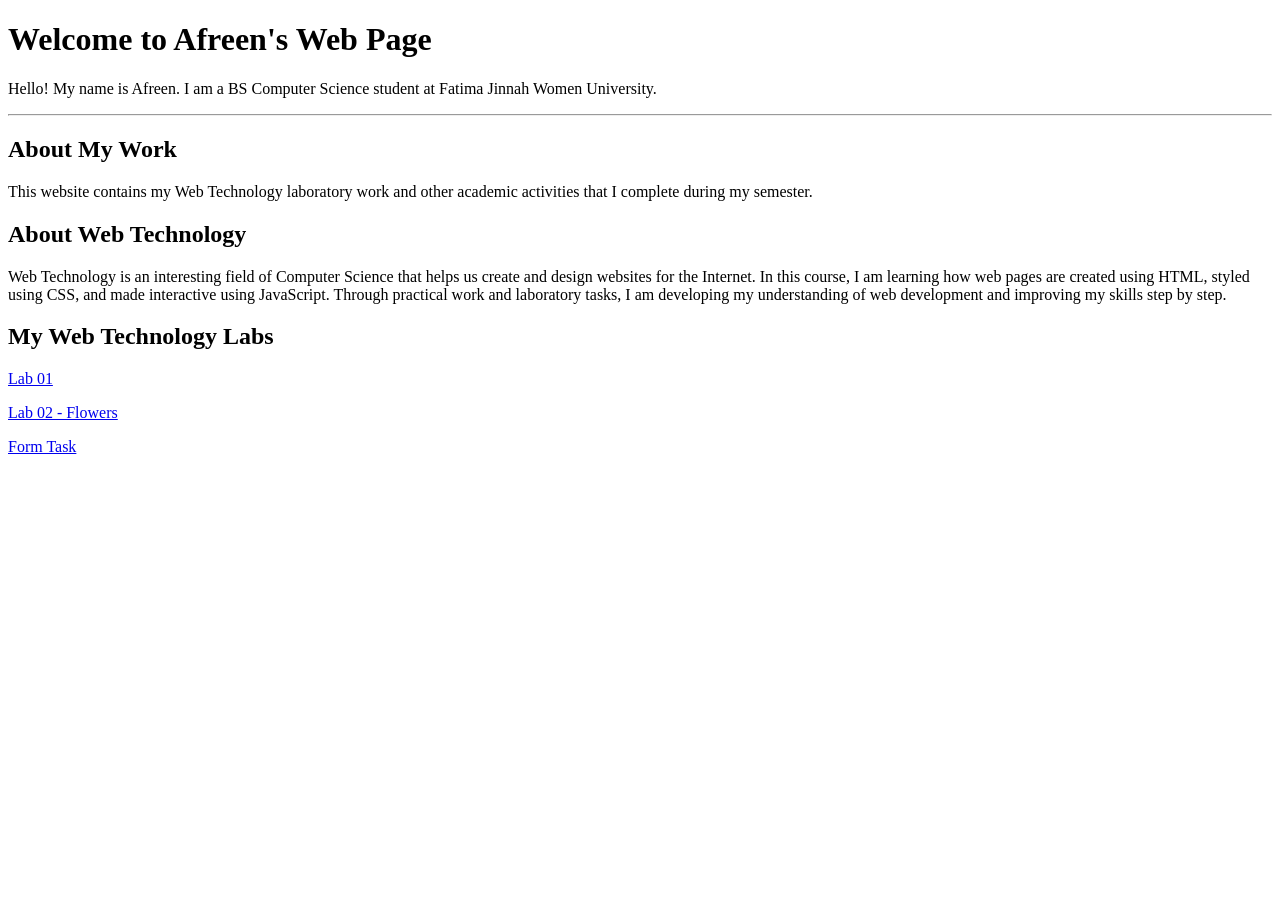
==== index.html @ 4e764ea2 "index.html" ====
<!DOCTYPE html>

<html>

<head>

    <title>Afreen's Web Page</title>

</head>

<body>

    <h1>Welcome to Afreen's Web Page</h1>

    <p>
        Hello! My name is Afreen. I am a BS Computer Science student
        at Fatima Jinnah Women University.
    </p>

    <hr>

    <h2>About My Work</h2>

    <p>
        This website contains my Web Technology laboratory work
        and other academic activities that I complete during my semester.
    </p>

    <h2>About Web Technology</h2>

    <p>
        Web Technology is an interesting field of Computer Science
        that helps us create and design websites for the Internet.
        In this course, I am learning how web pages are created using
        HTML, styled using CSS, and made interactive using JavaScript.
        Through practical work and laboratory tasks, I am developing
        my understanding of web development and improving my skills
        step by step.
    </p>

    <h2>My Web Technology Labs</h2>

    <p>
        <a href="lab01.html">Lab 01</a>
    </p>

    <p>
        <a href="Lab02/flowers.html">Lab 02 - Flowers</a>
    </p>
<p>
    <a href="formtask.html">Form Task</a>

<p>
    <a href="WorldMapProject/index.html">
    </a>
</p>
</body>

</html>
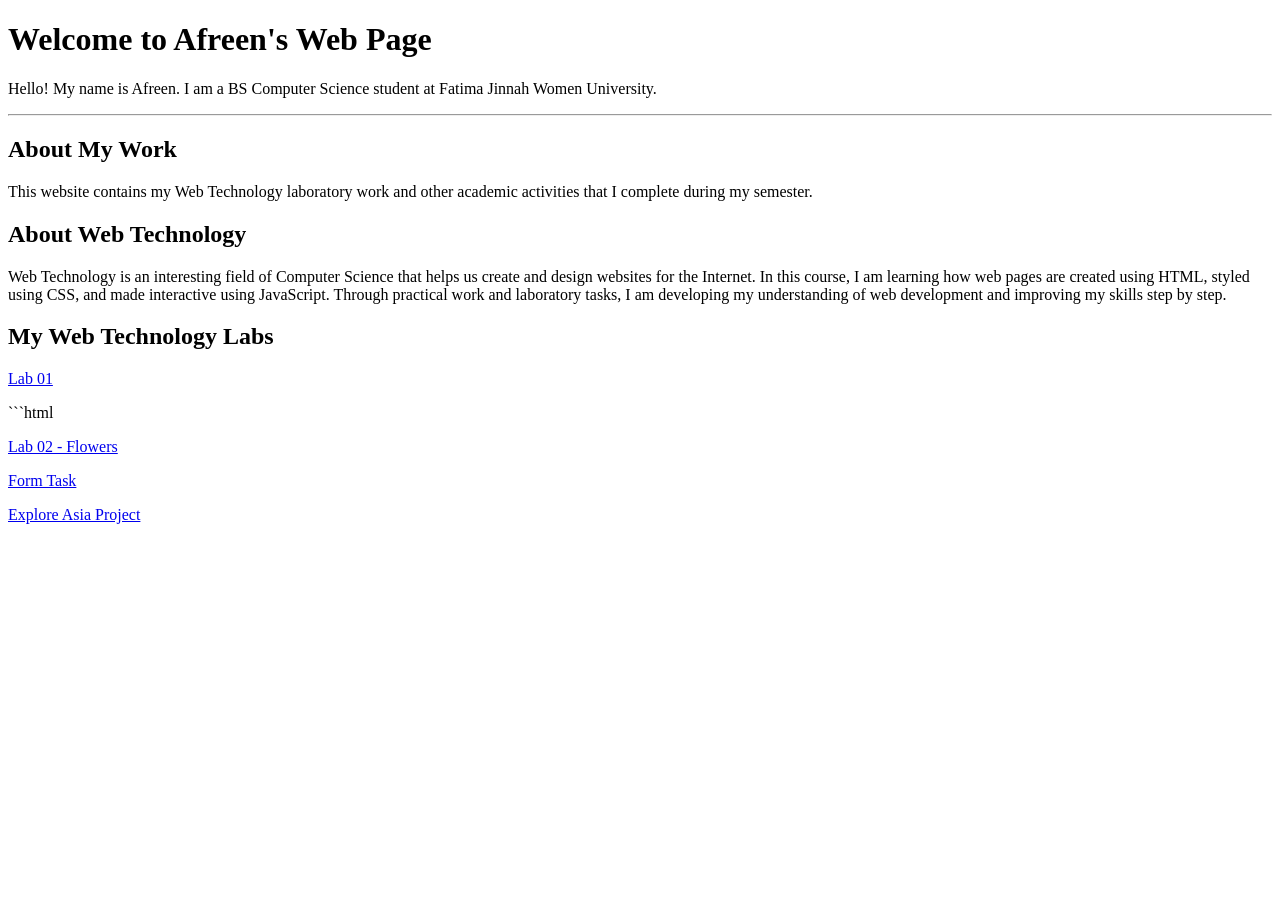
==== commit 744b9b01: "index.html" ====
--- a/index.html
+++ b/index.html
@@ -44,16 +44,19 @@
         <a href="lab01.html">Lab 01</a>
     </p>
 
-    <p>
-        <a href="Lab02/flowers.html">Lab 02 - Flowers</a>
-    </p>
+   ```html
 <p>
-    <a href="formtask.html">Form Task</a>
+    <a href="Lab02/flowers.html">Lab 02 - Flowers</a>
+</p>
 
 <p>
-    <a href="WorldMapProject/index.html">
-    </a>
+    <a href="formtask/first.html">Form Task</a>
 </p>
+
+<p>
+    <a href="WorldMapProject/index.html">Explore Asia Project</a>
+</p>
+
 </body>
 
 </html>
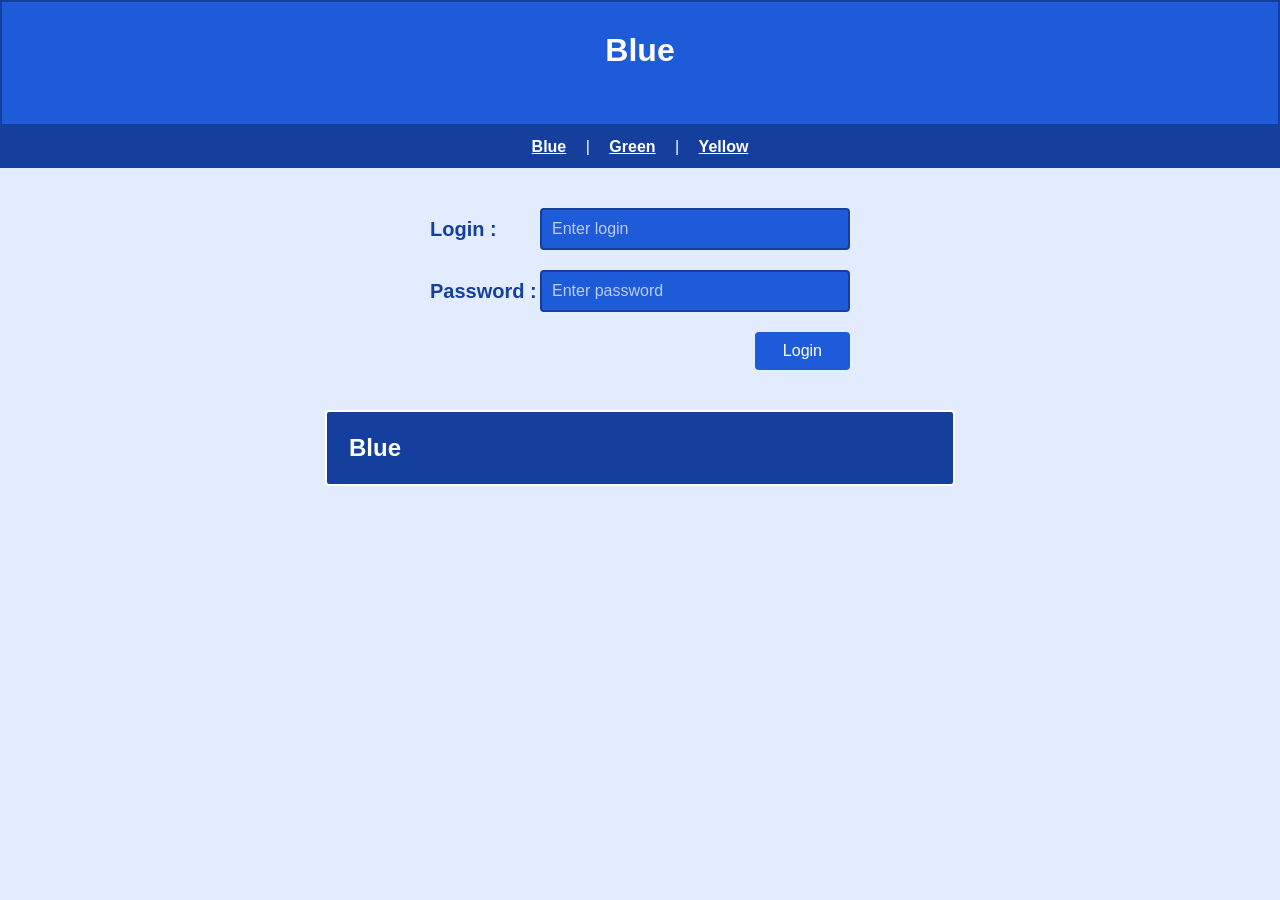
==== commit 29bf87ee: "Add files via upload" ====
--- a/index.html
+++ b/index.html
@@ -1,62 +1,47 @@
-<!DOCTYPE html>
-
-<html>
-
-<head>
-
-    <title>Afreen's Web Page</title>
-
-</head>
-
-<body>
-
-    <h1>Welcome to Afreen's Web Page</h1>
-
-    <p>
-        Hello! My name is Afreen. I am a BS Computer Science student
-        at Fatima Jinnah Women University.
-    </p>
-
-    <hr>
-
-    <h2>About My Work</h2>
-
-    <p>
-        This website contains my Web Technology laboratory work
-        and other academic activities that I complete during my semester.
-    </p>
-
-    <h2>About Web Technology</h2>
-
-    <p>
-        Web Technology is an interesting field of Computer Science
-        that helps us create and design websites for the Internet.
-        In this course, I am learning how web pages are created using
-        HTML, styled using CSS, and made interactive using JavaScript.
-        Through practical work and laboratory tasks, I am developing
-        my understanding of web development and improving my skills
-        step by step.
-    </p>
-
-    <h2>My Web Technology Labs</h2>
-
-    <p>
-        <a href="lab01.html">Lab 01</a>
-    </p>
-
-   ```html
-<p>
-    <a href="Lab02/flowers.html">Lab 02 - Flowers</a>
-</p>
-
-<p>
-    <a href="formtask/first.html">Form Task</a>
-</p>
-
-<p>
-    <a href="WorldMapProject/index.html">Explore Asia Project</a>
-</p>
-
-</body>
-
-</html>
+<!DOCTYPE html>
+<html lang="en">
+<head>
+  <meta charset="UTF-8">
+  <title>Dynamic Theme & Login Task</title>
+  <link rel="stylesheet" href="style.css">
+</head>
+<body>
+
+  <!-- Header -->
+  <div class="header">
+    <h1 id="themeName">Blue</h1>
+  </div>
+
+  <!-- Navbar -->
+  <div class="navbar">
+    <a href="#" data-theme="blue">Blue</a> | 
+    <a href="#" data-theme="green">Green</a> | 
+    <a href="#" data-theme="yellow">Yellow</a>
+  </div>
+
+  <!-- Login Form Area -->
+  <div class="form-area">
+    <div class="row">
+      <label for="username">Login :</label>
+      <input type="text" id="username" placeholder="Enter login">
+    </div>
+
+    <div class="row">
+      <label for="password">Password :</label>
+      <input type="password" id="password" placeholder="Enter password">
+    </div>
+
+    <div class="row action">
+      <span id="errorMsg"></span>
+      <button id="loginBtn">Login</button>
+    </div>
+  </div>
+
+  <!-- Result Box -->
+  <div id="resultBox" class="result-box">
+    Blue
+  </div>
+
+  <script src="script.js"></script>
+</body>
+</html>
--- a/style.css
+++ b/style.css
@@ -0,0 +1,128 @@
+:root {
+  --main: #1e5bd8;
+  --dark: #143f9c;
+  --light: #e3ecff;
+}
+
+* {
+  box-sizing: border-box;
+  font-family: Arial, sans-serif;
+}
+
+body {
+  margin: 0;
+  background: var(--light);
+  transition: background 0.3s;
+}
+
+.header {
+  background: var(--main);
+  color: white;
+  padding: 30px 30px 35px;
+  text-align: center;
+  border: 2px solid var(--dark);
+  transition: background 0.3s;
+}
+
+.header h1 {
+  margin: 0 0 20px;
+}
+
+.result-box {
+  background: var(--dark);
+  color: white;
+  width: 630px;
+  max-width: 95%;
+  margin: 0 auto;
+  padding: 22px;
+  font-size: 24px;
+  font-weight: bold;
+  border-radius: 4px;
+  border: 2px solid white;
+  transition: background 0.3s;
+}
+
+.navbar {
+  background: var(--dark);
+  padding: 12px;
+  text-align: center;
+  color: white;
+  transition: background 0.3s;
+}
+
+.navbar a {
+  color: white;
+  text-decoration: underline;
+  margin: 0 15px;
+  font-weight: bold;
+}
+
+.navbar a:hover {
+  opacity: 0.7;
+}
+
+.form-area {
+  width: 420px;
+  max-width: 95%;
+  margin: 40px auto;
+}
+
+.row {
+  display: flex;
+  align-items: center;
+  margin-bottom: 20px;
+}
+
+.row label {
+  width: 110px;
+  font-size: 20px;
+  color: var(--dark);
+  font-weight: bold;
+}
+
+.row input {
+  flex: 1;
+  padding: 10px;
+  border: 2px solid var(--dark);
+  border-radius: 4px;
+  outline: none;
+  font-size: 16px;
+  background: var(--main);
+  color: white;
+  transition: background 0.3s, border-color 0.3s, box-shadow 0.3s;
+}
+
+.row input::placeholder {
+  color: white;
+  opacity: 0.7;
+}
+
+.row input:focus {
+  background: var(--dark);
+  box-shadow: 0 0 6px var(--main);
+}
+
+.row.action {
+  justify-content: flex-end;
+  gap: 15px;
+}
+
+#errorMsg {
+  color: red;
+  font-weight: bold;
+}
+
+button {
+  background: var(--main);
+  color: white;
+  border: none;
+  padding: 10px 28px;
+  font-size: 16px;
+  border-radius: 4px;
+  cursor: pointer;
+  transition: background 0.3s;
+}
+
+button:hover {
+  background: var(--dark);
+}
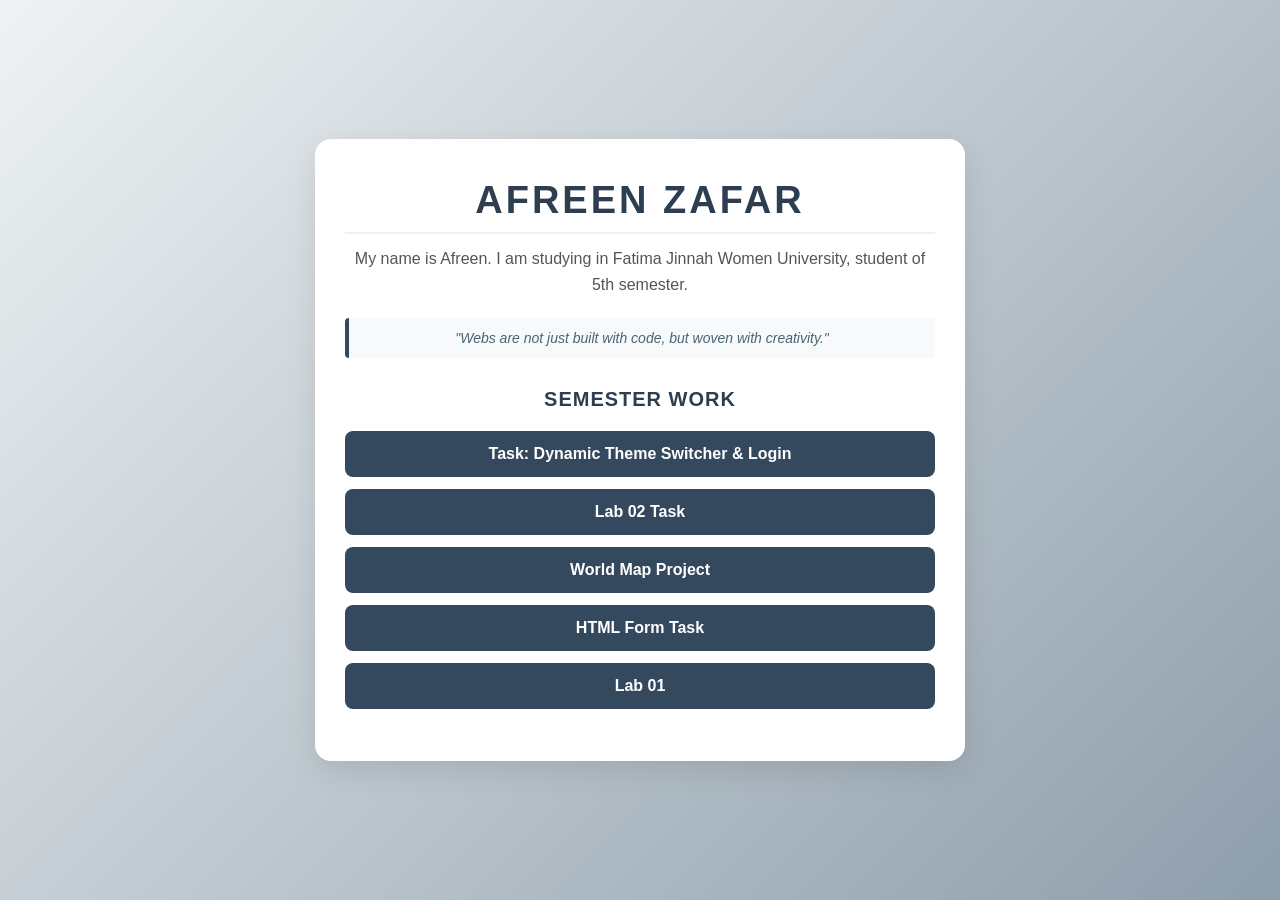
==== commit 3503ba34: "index.html" ====
--- a/index.html
+++ b/index.html
@@ -1,47 +1,130 @@
-<!DOCTYPE html>
-<html lang="en">
-<head>
-  <meta charset="UTF-8">
-  <title>Dynamic Theme & Login Task</title>
-  <link rel="stylesheet" href="style.css">
-</head>
-<body>
-
-  <!-- Header -->
-  <div class="header">
-    <h1 id="themeName">Blue</h1>
-  </div>
-
-  <!-- Navbar -->
-  <div class="navbar">
-    <a href="#" data-theme="blue">Blue</a> | 
-    <a href="#" data-theme="green">Green</a> | 
-    <a href="#" data-theme="yellow">Yellow</a>
-  </div>
-
-  <!-- Login Form Area -->
-  <div class="form-area">
-    <div class="row">
-      <label for="username">Login :</label>
-      <input type="text" id="username" placeholder="Enter login">
-    </div>
-
-    <div class="row">
-      <label for="password">Password :</label>
-      <input type="password" id="password" placeholder="Enter password">
-    </div>
-
-    <div class="row action">
-      <span id="errorMsg"></span>
-      <button id="loginBtn">Login</button>
-    </div>
-  </div>
-
-  <!-- Result Box -->
-  <div id="resultBox" class="result-box">
-    Blue
-  </div>
-
-  <script src="script.js"></script>
-</body>
-</html>+<!DOCTYPE html>
+<html lang="en">
+<head>
+  <meta charset="UTF-8">
+  <meta name="viewport" content="width=device-width, initial-scale=1.0">
+  <title>Afreen Zafar - Portfolio</title>
+  <style>
+    * {
+      box-sizing: border-box;
+      margin: 0;
+      padding: 0;
+    }
+
+    body {
+      font-family: 'Segoe UI', Tahoma, Geneva, Verdana, sans-serif;
+      background: linear-gradient(135deg, #eef2f3 0%, #8e9eab 100%);
+      min-height: 100vh;
+      display: flex;
+      justify-content: center;
+      align-items: center;
+      padding: 20px;
+    }
+
+    .card {
+      background: #ffffff;
+      width: 100%;
+      max-width: 650px;
+      padding: 40px 30px;
+      border-radius: 16px;
+      box-shadow: 0 10px 30px rgba(0, 0, 0, 0.1);
+      text-align: center;
+    }
+
+    /* Aesthetic Title */
+    .main-title {
+      font-size: 38px;
+      font-weight: 700;
+      letter-spacing: 3px;
+      color: #2c3e50;
+      text-transform: uppercase;
+      margin-bottom: 12px;
+      border-bottom: 2px solid #eef2f3;
+      padding-bottom: 10px;
+    }
+
+    /* Intro Paragraph */
+    .intro-text {
+      font-size: 16px;
+      color: #555555;
+      line-height: 1.6;
+      margin-bottom: 20px;
+    }
+
+    /* Quote Styling */
+    .quote {
+      font-style: italic;
+      font-size: 14px;
+      color: #4a6572;
+      background: #f7f9fa;
+      padding: 12px 20px;
+      border-left: 4px solid #34495e;
+      border-radius: 4px;
+      margin-bottom: 30px;
+    }
+
+    /* Semester Work Section */
+    .section-title {
+      font-size: 20px;
+      color: #2c3e50;
+      margin-bottom: 20px;
+      text-transform: uppercase;
+      letter-spacing: 1px;
+    }
+
+    .task-list {
+      list-style: none;
+    }
+
+    .task-list li {
+      margin-bottom: 12px;
+    }
+
+    .task-list a {
+      display: block;
+      padding: 14px 20px;
+      background-color: #34495e;
+      color: #ffffff;
+      text-decoration: none;
+      border-radius: 8px;
+      font-weight: 600;
+      transition: all 0.3s ease;
+    }
+
+    .task-list a:hover {
+      background-color: #1abc9c;
+      transform: translateY(-2px);
+      box-shadow: 0 4px 12px rgba(26, 188, 156, 0.3);
+    }
+  </style>
+</head>
+<body>
+
+  <div class="card">
+    <!-- Aesthetic Title -->
+    <h1 class="main-title">Afreen Zafar</h1>
+
+    <!-- Intro Text -->
+    <p class="intro-text">
+      My name is Afreen. I am studying in Fatima Jinnah Women University, student of 5th semester.
+    </p>
+
+    <!-- Short Web Tech Quote -->
+    <div class="quote">
+      "Webs are not just built with code, but woven with creativity."
+    </div>
+
+    <!-- Semester Work Section -->
+    <h2 class="section-title">Semester Work</h2>
+
+    <ul class="task-list">
+      <li><a href="ThemeTask/index.html">Task: Dynamic Theme Switcher & Login</a></li>
+      <li><a href="Lab02/index.html">Lab 02 Task</a></li>
+      <li><a href="WorldMapProject/index.html">World Map Project</a></li>
+      <li><a href="formtask/index.html">HTML Form Task</a></li>
+      <li><a href="lab01.html">Lab 01</a></li>
+    </ul>
+  </div>
+
+</body>
+</html>
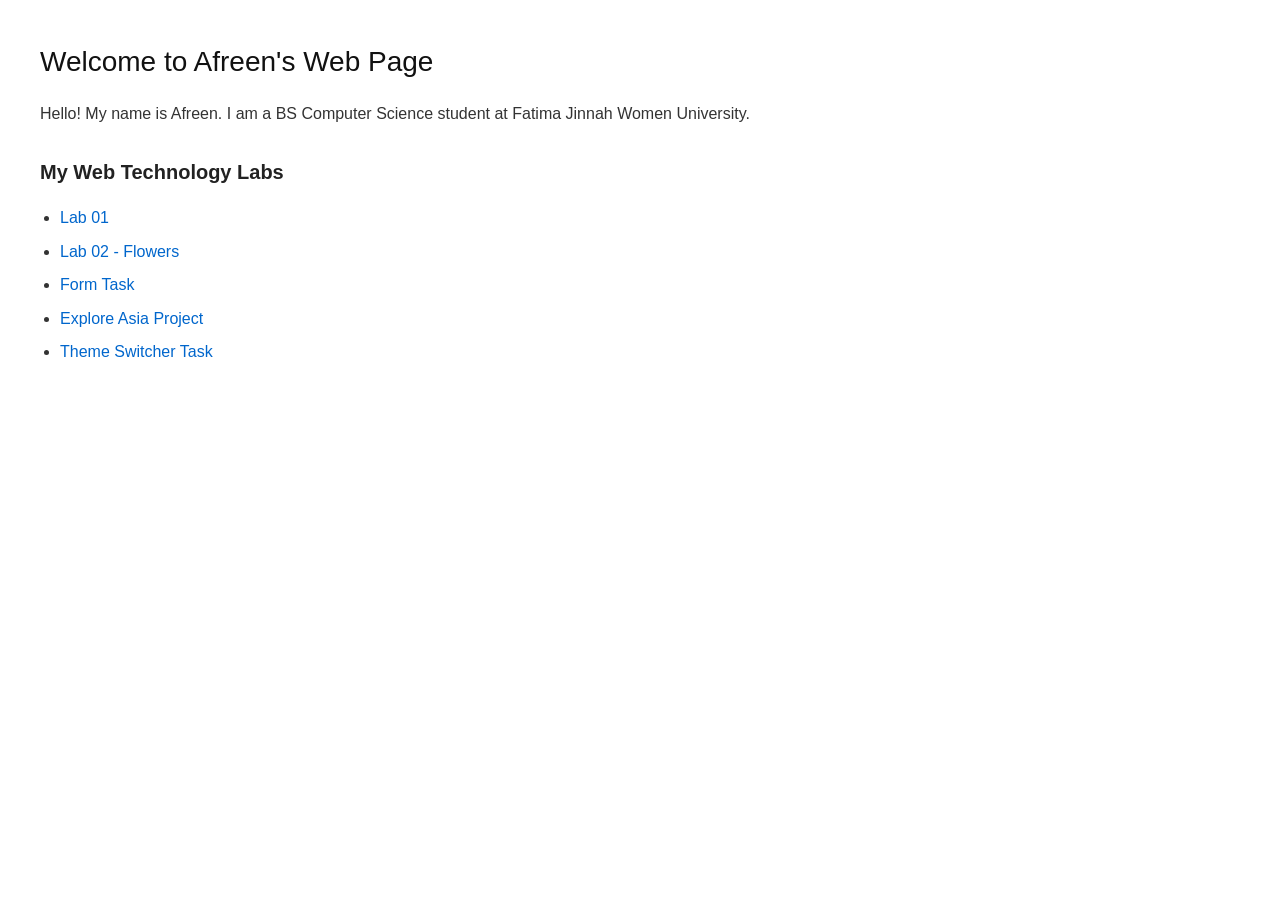
==== commit 65d72854: "index.html" ====
--- a/index.html
+++ b/index.html
@@ -2,129 +2,55 @@
 <html lang="en">
 <head>
   <meta charset="UTF-8">
-  <meta name="viewport" content="width=device-width, initial-scale=1.0">
-  <title>Afreen Zafar - Portfolio</title>
+  <title>Welcome to Afreen's Web Page</title>
   <style>
-    * {
-      box-sizing: border-box;
-      margin: 0;
-      padding: 0;
+    body {
+      font-family: Arial, sans-serif;
+      margin: 40px;
+      line-height: 1.6;
+      color: #333;
     }
-
-    body {
-      font-family: 'Segoe UI', Tahoma, Geneva, Verdana, sans-serif;
-      background: linear-gradient(135deg, #eef2f3 0%, #8e9eab 100%);
-      min-height: 100vh;
-      display: flex;
-      justify-content: center;
-      align-items: center;
-      padding: 20px;
+    h1 {
+      font-weight: normal;
+      font-size: 28px;
+      color: #111;
+      border-bottom: none;
+      margin-bottom: 5px;
     }
-
-    .card {
-      background: #ffffff;
-      width: 100%;
-      max-width: 650px;
-      padding: 40px 30px;
-      border-radius: 16px;
-      box-shadow: 0 10px 30px rgba(0, 0, 0, 0.1);
-      text-align: center;
+    h2 {
+      color: #222;
+      margin-top: 30px;
+      font-size: 20px;
     }
-
-    /* Aesthetic Title */
-    .main-title {
-      font-size: 38px;
-      font-weight: 700;
-      letter-spacing: 3px;
-      color: #2c3e50;
-      text-transform: uppercase;
-      margin-bottom: 12px;
-      border-bottom: 2px solid #eef2f3;
-      padding-bottom: 10px;
+    ul {
+      list-style-type: disc;
+      padding-left: 20px;
     }
-
-    /* Intro Paragraph */
-    .intro-text {
-      font-size: 16px;
-      color: #555555;
-      line-height: 1.6;
-      margin-bottom: 20px;
+    li {
+      margin: 8px 0;
     }
-
-    /* Quote Styling */
-    .quote {
-      font-style: italic;
-      font-size: 14px;
-      color: #4a6572;
-      background: #f7f9fa;
-      padding: 12px 20px;
-      border-left: 4px solid #34495e;
-      border-radius: 4px;
-      margin-bottom: 30px;
+    a {
+      color: #0066cc;
+      text-decoration: none;
     }
-
-    /* Semester Work Section */
-    .section-title {
-      font-size: 20px;
-      color: #2c3e50;
-      margin-bottom: 20px;
-      text-transform: uppercase;
-      letter-spacing: 1px;
-    }
-
-    .task-list {
-      list-style: none;
-    }
-
-    .task-list li {
-      margin-bottom: 12px;
-    }
-
-    .task-list a {
-      display: block;
-      padding: 14px 20px;
-      background-color: #34495e;
-      color: #ffffff;
-      text-decoration: none;
-      border-radius: 8px;
-      font-weight: 600;
-      transition: all 0.3s ease;
-    }
-
-    .task-list a:hover {
-      background-color: #1abc9c;
-      transform: translateY(-2px);
-      box-shadow: 0 4px 12px rgba(26, 188, 156, 0.3);
+    a:hover {
+      text-decoration: underline;
     }
   </style>
 </head>
 <body>
 
-  <div class="card">
-    <!-- Aesthetic Title -->
-    <h1 class="main-title">Afreen Zafar</h1>
+  <h1>Welcome to Afreen's Web Page</h1>
+  <p>Hello! My name is Afreen. I am a BS Computer Science student at Fatima Jinnah Women University.</p>
 
-    <!-- Intro Text -->
-    <p class="intro-text">
-      My name is Afreen. I am studying in Fatima Jinnah Women University, student of 5th semester.
-    </p>
-
-    <!-- Short Web Tech Quote -->
-    <div class="quote">
-      "Webs are not just built with code, but woven with creativity."
-    </div>
-
-    <!-- Semester Work Section -->
-    <h2 class="section-title">Semester Work</h2>
-
-    <ul class="task-list">
-      <li><a href="ThemeTask/index.html">Task: Dynamic Theme Switcher & Login</a></li>
-      <li><a href="Lab02/index.html">Lab 02 Task</a></li>
-      <li><a href="WorldMapProject/index.html">World Map Project</a></li>
-      <li><a href="formtask/index.html">HTML Form Task</a></li>
-      <li><a href="lab01.html">Lab 01</a></li>
-    </ul>
-  </div>
+  <h2>My Web Technology Labs</h2>
+  <ul>
+    <li><a href="lab01.html">Lab 01</a></li>
+    <li><a href="Lab02/index.html">Lab 02 - Flowers</a></li>
+    <li><a href="formtask/index.html">Form Task</a></li>
+    <li><a href="WorldMapProject/index.html">Explore Asia Project</a></li>
+    <li><a href="ThemeTask/index.html">Theme Switcher Task</a></li>
+  </ul>
 
 </body>
 </html>
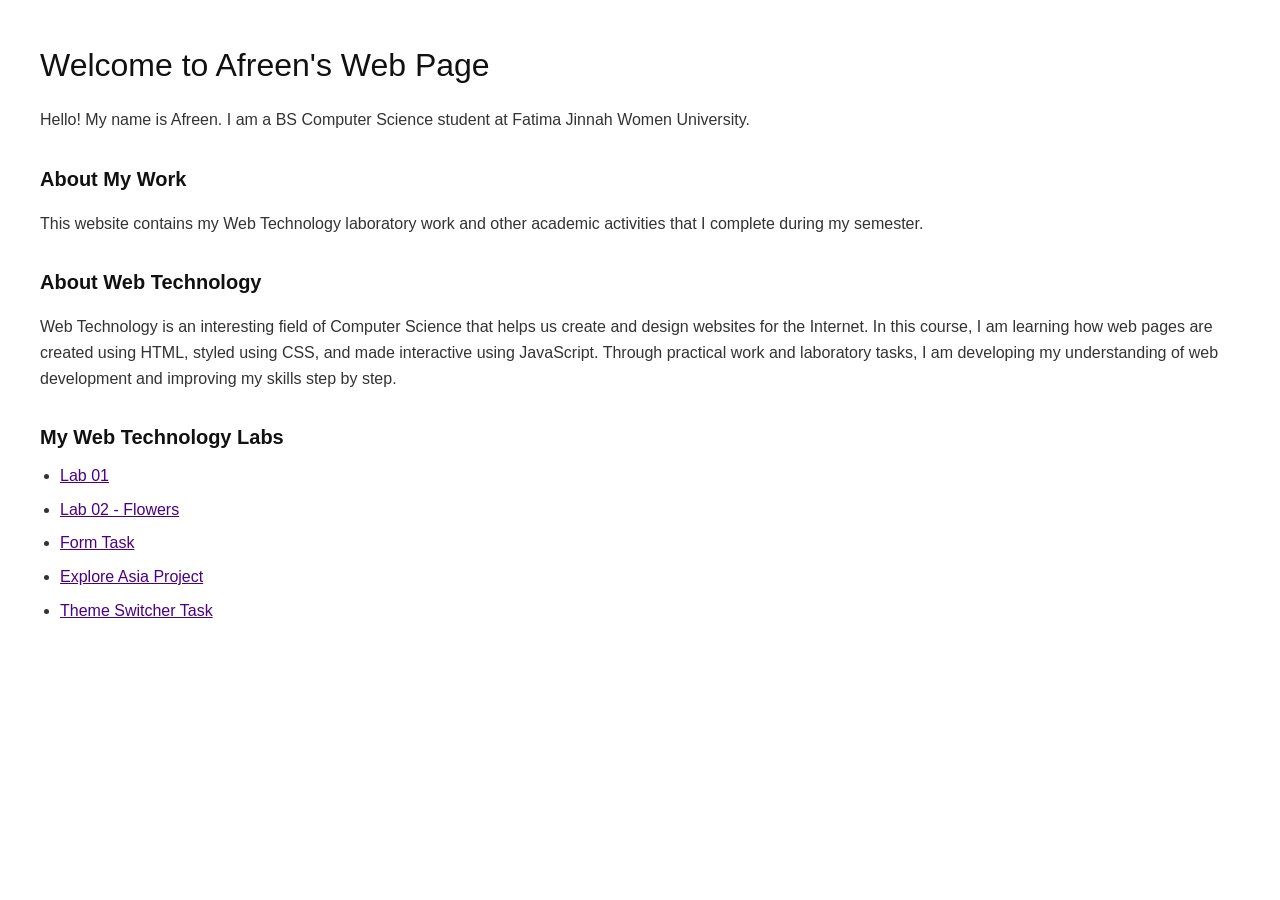
==== commit 3d69f895: "index.html" ====
--- a/index.html
+++ b/index.html
@@ -2,39 +2,57 @@
 <html lang="en">
 <head>
   <meta charset="UTF-8">
+  <meta name="viewport" content="width=device-width, initial-scale=1.0">
   <title>Welcome to Afreen's Web Page</title>
   <style>
     body {
       font-family: Arial, sans-serif;
       margin: 40px;
       line-height: 1.6;
-      color: #333;
+      color: #333333;
+      background-color: #ffffff;
     }
+
+    /* Top Heading: Simple & Thin */
     h1 {
-      font-weight: normal;
-      font-size: 28px;
-      color: #111;
-      border-bottom: none;
-      margin-bottom: 5px;
+      font-weight: 300;
+      font-size: 32px;
+      color: #111111;
+      margin-bottom: 15px;
     }
+
+    /* Section Headings */
     h2 {
-      color: #222;
+      font-weight: bold;
+      font-size: 20px;
+      color: #111111;
       margin-top: 30px;
-      font-size: 20px;
+      margin-bottom: 10px;
     }
+
+    p {
+      margin-bottom: 15px;
+      font-size: 16px;
+    }
+
+    /* Simple Unordered List */
     ul {
       list-style-type: disc;
       padding-left: 20px;
+      margin-top: 10px;
     }
+
     li {
-      margin: 8px 0;
+      margin-bottom: 8px;
     }
+
     a {
-      color: #0066cc;
-      text-decoration: none;
+      color: #4b0082;
+      text-decoration: underline;
     }
+
     a:hover {
-      text-decoration: underline;
+      color: #0056b3;
     }
   </style>
 </head>
@@ -42,6 +60,12 @@
 
   <h1>Welcome to Afreen's Web Page</h1>
   <p>Hello! My name is Afreen. I am a BS Computer Science student at Fatima Jinnah Women University.</p>
+
+  <h2>About My Work</h2>
+  <p>This website contains my Web Technology laboratory work and other academic activities that I complete during my semester.</p>
+
+  <h2>About Web Technology</h2>
+  <p>Web Technology is an interesting field of Computer Science that helps us create and design websites for the Internet. In this course, I am learning how web pages are created using HTML, styled using CSS, and made interactive using JavaScript. Through practical work and laboratory tasks, I am developing my understanding of web development and improving my skills step by step.</p>
 
   <h2>My Web Technology Labs</h2>
   <ul>
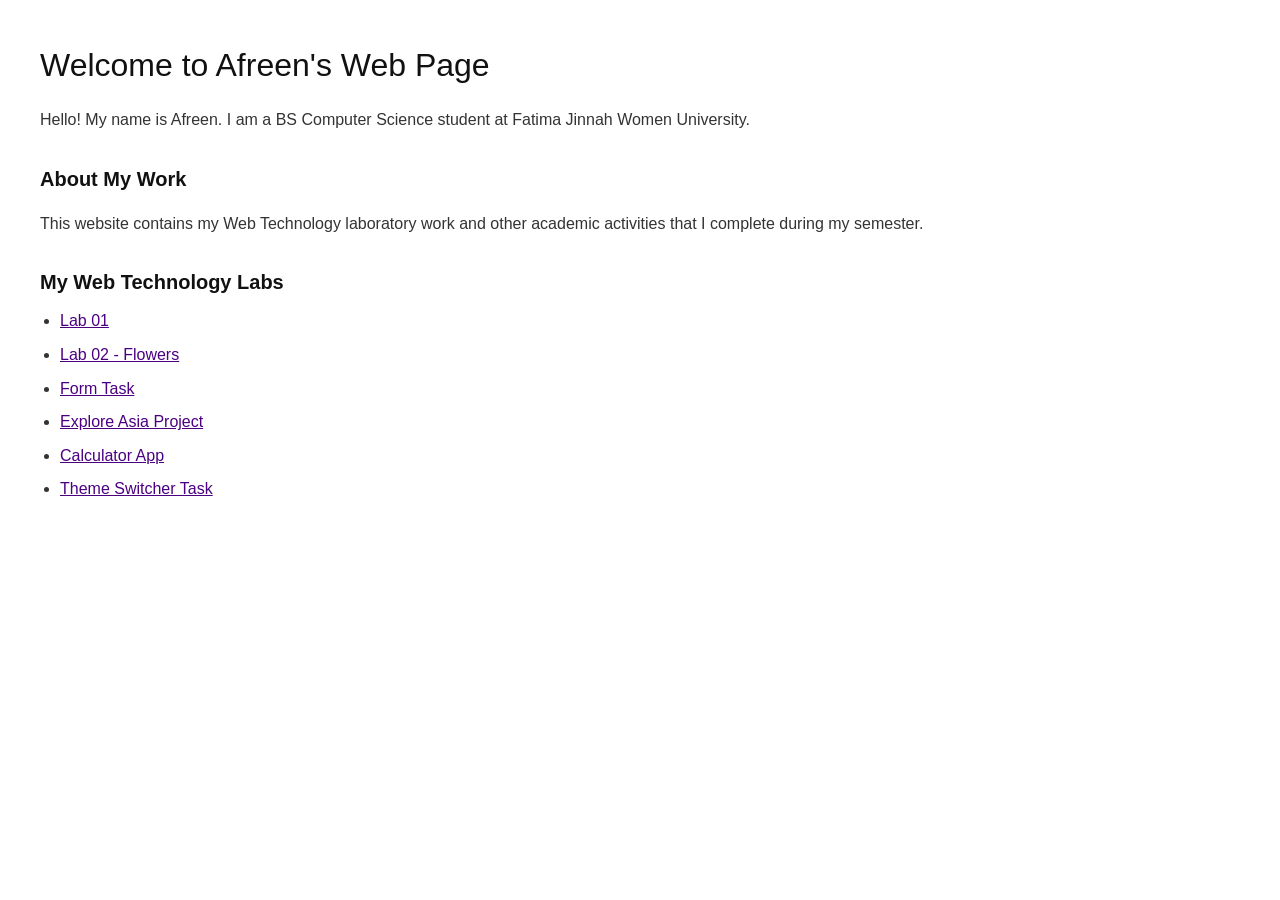
==== commit e75edaaf: "index.html" ====
--- a/index.html
+++ b/index.html
@@ -64,8 +64,6 @@
   <h2>About My Work</h2>
   <p>This website contains my Web Technology laboratory work and other academic activities that I complete during my semester.</p>
 
-  <h2>About Web Technology</h2>
-  <p>Web Technology is an interesting field of Computer Science that helps us create and design websites for the Internet. In this course, I am learning how web pages are created using HTML, styled using CSS, and made interactive using JavaScript. Through practical work and laboratory tasks, I am developing my understanding of web development and improving my skills step by step.</p>
 
   <h2>My Web Technology Labs</h2>
   <ul>
@@ -73,6 +71,7 @@
     <li><a href="Lab02/index.html">Lab 02 - Flowers</a></li>
     <li><a href="formtask/index.html">Form Task</a></li>
     <li><a href="WorldMapProject/index.html">Explore Asia Project</a></li>
+    <li><a href="calculatirapp/index.html">Calculator App</a></li>
     <li><a href="ThemeTask/index.html">Theme Switcher Task</a></li>
   </ul>
 
